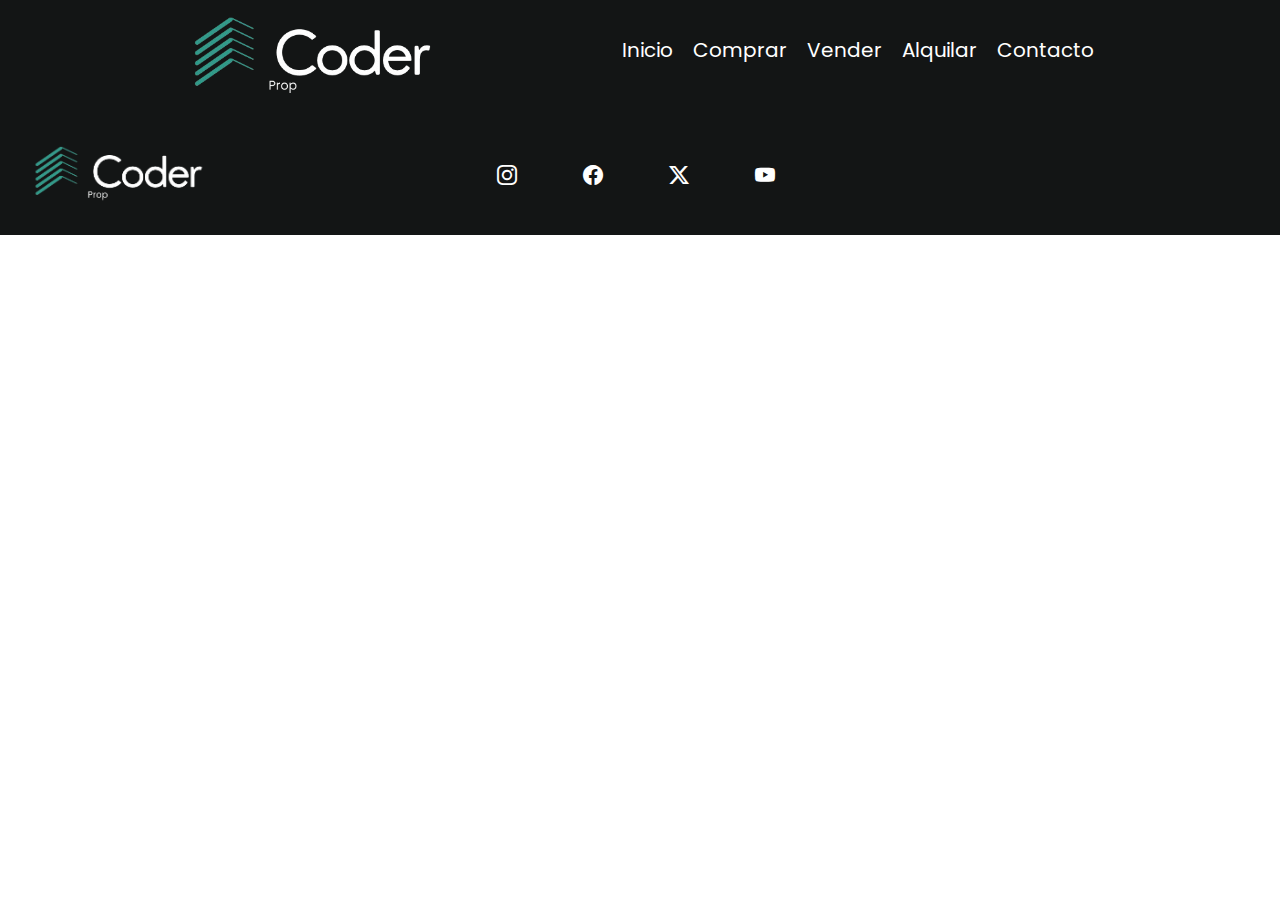
==== pages/alquilar.html @ b3e19122 "“responsive”" ====
<!DOCTYPE html>
<html lang="en">
<head>
    <meta charset="UTF-8">
    <meta name="viewport" content="width=device-width, initial-scale=1.0">
    <!--BOOTSTRAP-->
    <link href="https://cdn.jsdelivr.net/npm/bootstrap@5.3.3/dist/css/bootstrap.min.css" rel="stylesheet" integrity="sha384-QWTKZyjpPEjISv5WaRU9OFeRpok6YctnYmDr5pNlyT2bRjXh0JMhjY6hW+ALEwIH" crossorigin="anonymous">
    <!--ICONS-->
    <link rel="stylesheet" href="https://cdn.jsdelivr.net/npm/bootstrap-icons@1.11.3/font/bootstrap-icons.min.css">
    <link rel="stylesheet" href="../css/style.css">
    <title>Document</title>
</head>
<body>
    <header>
        <h1> <img src="../img/logo.png" alt=""></h1>
        <nav>
                <ul>
                    <li><a href="../index.html">Inicio</a></li>
                    <li><a href="./comprar.html">Comprar</a></li>
                    <li><a href="./vender.html">Vender</a></li>
                    <li><a href="./alquilar.html">Alquilar</a></li>
                    <li><a href="./contacto.html">Contacto</a></li>
                </ul>
             </ul>
                </ul>
                </ul>
        </nav>
    </header>

    <footer>
        <h2><img src="../img/logo.png" alt=""></h2>
        <div>
            <i class="bi bi-instagram"></i>
            <i class="bi bi-facebook"></i>  
            <i class="bi bi-twitter-x"></i>
            <i class="bi bi-youtube"></i>      
        </div>
    </footer>

    <script src="https://cdn.jsdelivr.net/npm/bootstrap@5.3.3/dist/js/bootstrap.bundle.min.js" integrity="sha384-YvpcrYf0tY3lHB60NNkmXc5s9fDVZLESaAA55NDzOxhy9GkcIdslK1eN7N6jIeHz" crossorigin="anonymous"></script>
</body>
</html>
---- css/style.css ----
@import url('https://fonts.googleapis.com/css2?family=Poppins:ital,wght@0,100;0,200;0,300;0,400;0,500;0,600;0,700;0,800;0,900;1,100;1,200;1,300;1,400;1,500;1,600;1,700;1,800;1,900&display=swap');

*{
    margin: 0;
    padding: 0;
    box-sizing: border-box;
}


body {
    font-family: "Poppins", sans-serif;
}

/*!/------HEADER------*/

header{
    background-color: #131515;
    display: flex;
    justify-content: space-around;
    align-items: center;
    padding: 5px;
}

header h1 {
    width: 40px;
    height: 85px;
    display: flex;
    margin: 10px;

}


header nav ul {
    list-style: none;
    display: flex;
}

header nav ul a {
    text-decoration: none;
    font-size: 20px;
    color: white;
}

header nav ul li {
    margin: 10px;
}


/*!/--------------------------MAIN--------------------------------*/



.hero{
    height: 700px;
text-align: center;
color: white;
background-image: url("../img/ciudad.jpg");
background-position: center;
background-repeat: no-repeat;
background-size: cover;
background-attachment: fixed;
display: flex;
flex-direction: column;
justify-content: center;
align-items: center;
}

.hero h2{
    font-size: 60px;
}


.hero p{
color: white;
font-size: 25px;
margin-bottom: 20px;
}


/*!---Estilo de la barra de búsqueda---*/

.search-bar {
    display: flex;
    justify-content: center;
    margin-top: 20px;
    width: 80%; 
    max-width: 600px; 
    margin: 20px auto; 
}

.search-bar input {
    width: 100%;
    padding: 10px;
    font-size: 1rem;
    border: 2px solid #ccc;
    border-radius: 5px 0 0 5px;
    outline: none;
}

.search-bar button {
    background-color: #2b2c28; 
    color: white;
    border: none;
    padding: 10px 20px;
    font-size: 1rem;
    border-radius: 0 5px 5px 0;
    cursor: pointer;
}

.search-bar button:hover {
    background-color: #474942; 
}

/*!---- CAJA DE VER PROPIEDADES*/

.bienvenida {
margin: auto;
display: flex;
justify-content: center;
align-items: center;
background-color: #7de2d1;
margin: 40px auto;
}


.bienvenida div{
    width: 30%;
    padding: 50px;
    margin: 15px;
    border: 1px;
    background-color: white; 
    border-radius: 5px;
    
}

.bienvenida div a{
    background-color: #2b2c28;
    color: white;
    padding: 10px 20px;
    border: 1px solid #131515; 
    border-radius: 5px;
    cursor: pointer; 
    font-size: 16px;
    text-decoration: none;
    font-weight: bold;

}
.bienvenida div h2{
    font-size: 20px;
    font-weight: 700;
    
}

.bienvenida div p{
    font-size: 14px;
    margin-bottom: 20px;
    color: #595959;

}

.bienvenida img{
    width: 742px;
    height: 360px;
    margin: 30px;
    border-radius: 5px;
}

/*! CAJA DE EMPRENDIMIENTO*/

.emprendimiento {
    margin: auto;
    display: flex;
    justify-content: center;
    align-items: center;
    flex-direction: row-reverse;
    background-color: #7DE2D1;
    margin: 40px auto;
    }
    
    
    .emprendimiento div{
    width: 30%;
    padding: 50px;
    margin: 15px;
    border: 1px;
    background-color: white; 
    border-radius: 5px;
        
    }
    
    .emprendimiento div a{
        background-color: #2b2c28;
        color: white;
        padding: 10px 20px;
        border: 1px solid #131515; 
        border-radius: 5px;
        cursor: pointer; 
        font-size: 16px;
        text-decoration: none;
        font-weight: bold;
    }
    
        .emprendimiento div h2{
        font-size: 20px;
        font-weight: 700;
    }
    
    .emprendimiento div p{
        font-size: 14px;
        margin-bottom: 20px;
        color: #595959;
    }
    
    .emprendimiento img{
        width: 742px;
        height: 360px;
        margin: 30px;
        border-radius: 5px;
        object-fit: cover;
    
    }


/*! CAJITAS DE PRODUCTOS*/


.productos h2{
    background-color: #2b2c28;
    color: white;
    text-align: center;
    padding: 10px;
    margin: 20px;
    border-radius: 5px;
}
.productos .productos-contenedor div{
    border: 1px solid grey;  
    border-radius: 5px;
    width: 400px;
    height: 450px;
    text-align: center;
    margin: 15px;
    padding: 30px;
    display: flex;
    flex-direction:column;
    justify-content: space-between;
    box-shadow: 2px 2px 5px #131515;
}
.productos .productos-contenedor div img{
    width: 240px;
    height: 150px;
    display: flex;
    justify-items: center;
    margin: auto;
}

.productos .productos-contenedor div a{
    background-color: #2b2c28;
    color: white;
    padding: 10px 20px;
    border: 1px solid #131515; 
    cursor: pointer; 
    font-size: 16px;
    text-decoration: none;
    font-weight: bold;
    text-align: center;
    margin-top: auto;
    border-radius: 5px;
    
}


.productos .productos-contenedor{
    display: flex;
    justify-content: space-around;
    align-items: center;
    flex-wrap: wrap;
    padding: 30px;
    margin: 30px;
}

.productos div h3{
    text-align: center;
    font-size: 20px;
    margin: 5px;
    font-weight: 700;
}

.productos div p{
    text-align: center;
    font-size: 14px;
    margin-bottom: 20px;
    color: #595959;
}


/*! CAJA DE PRODUCTOS COMPRA VENTA-BOOTSTRAPS Y MAS*/

.imgproducto {
    width: 100%;
    height: auto;
    object-fit: cover;
}


.productostienda{
    display: flex;
    flex-direction: column;
    align-items: center;
    margin: 40px;

    
}

.card {
    max-width: 1350px;
    width: 100%;
}


/*!/------------------------------ASIDE------------------------------*/


aside {
    padding: 20px;
    background-color: #7de2d1; 
}

.banner-container {
    display: flex; 
    justify-content: space-around; 
    align-items: center; 
    gap: 10px; 
}

.banner-container img {
    max-width: 30%; 
    border-radius: 5px; 
    box-shadow: 0 2px 5px rgba(0, 0, 0, 0.2); 
    cursor: pointer; 
}

.permisos{
    display: flex;
    justify-content: space-around;
    align-items: center;
    gap: 10px;
    margin: 30px;
}

.derechos{
    font-size: 12px;
    text-align: center;
    color: black;
}


/*!/------------------------------FOOTER------------------------------*/

footer{
    background-color: #131515 ;
    padding: 20px;
    display: grid;
    grid-template-columns: 33% 33% 33%;
    gap: 2px;
    align-items: center;
}

footer div{
    display: flex;
    justify-content: space-evenly;
}

footer h2{
    width: 20px;
    height: 60px;
    display: flex;
    margin: 10px;
}

footer i{
    font-size: 20px;
    color: white;
}

footer i:hover{
    color: #7de2d1;
}

/*!---------------- MEDIA QUERIES--------------------*/

@media screen and (max-width:1200px) {
    .permisos{
        flex-direction: column;
    }
}

@media screen and (max-width:1070px) {
    header{
        flex-direction: column;
    }

    header h1{
        align-items: center;
        justify-content: center;
        margin: 30px;
    }

    .bienvenida{
        flex-direction: column;
    }

    .bienvenida div{
        width: 90%;
    }

    .bienvenida img{
        display: none;
    }

    .emprendimiento{
        flex-direction: column;
    }

    .emprendimiento div{
        width: 90%;
    }

    .emprendimiento img{
        display: none;
    }

    .banner-container{
        flex-direction: column;

    }
}

@media screen and (max-width:900px){
    .banner-container{
        display: none;
    }
}

@media screen and (max-width:600px){
    footer{
        grid-template-columns: 50% 50%;
    }
}

@media screen and (max-width:500px){
    header nav ul li a{
        font-size: 15px;
    }

    header h1{
        padding: 60px;
    }

    .hero h2{
        font-size: 40px;
    }

    .hero p{
        font-size: 15px;
    }

    footer{
        grid-template-columns: 100%;
    }

}
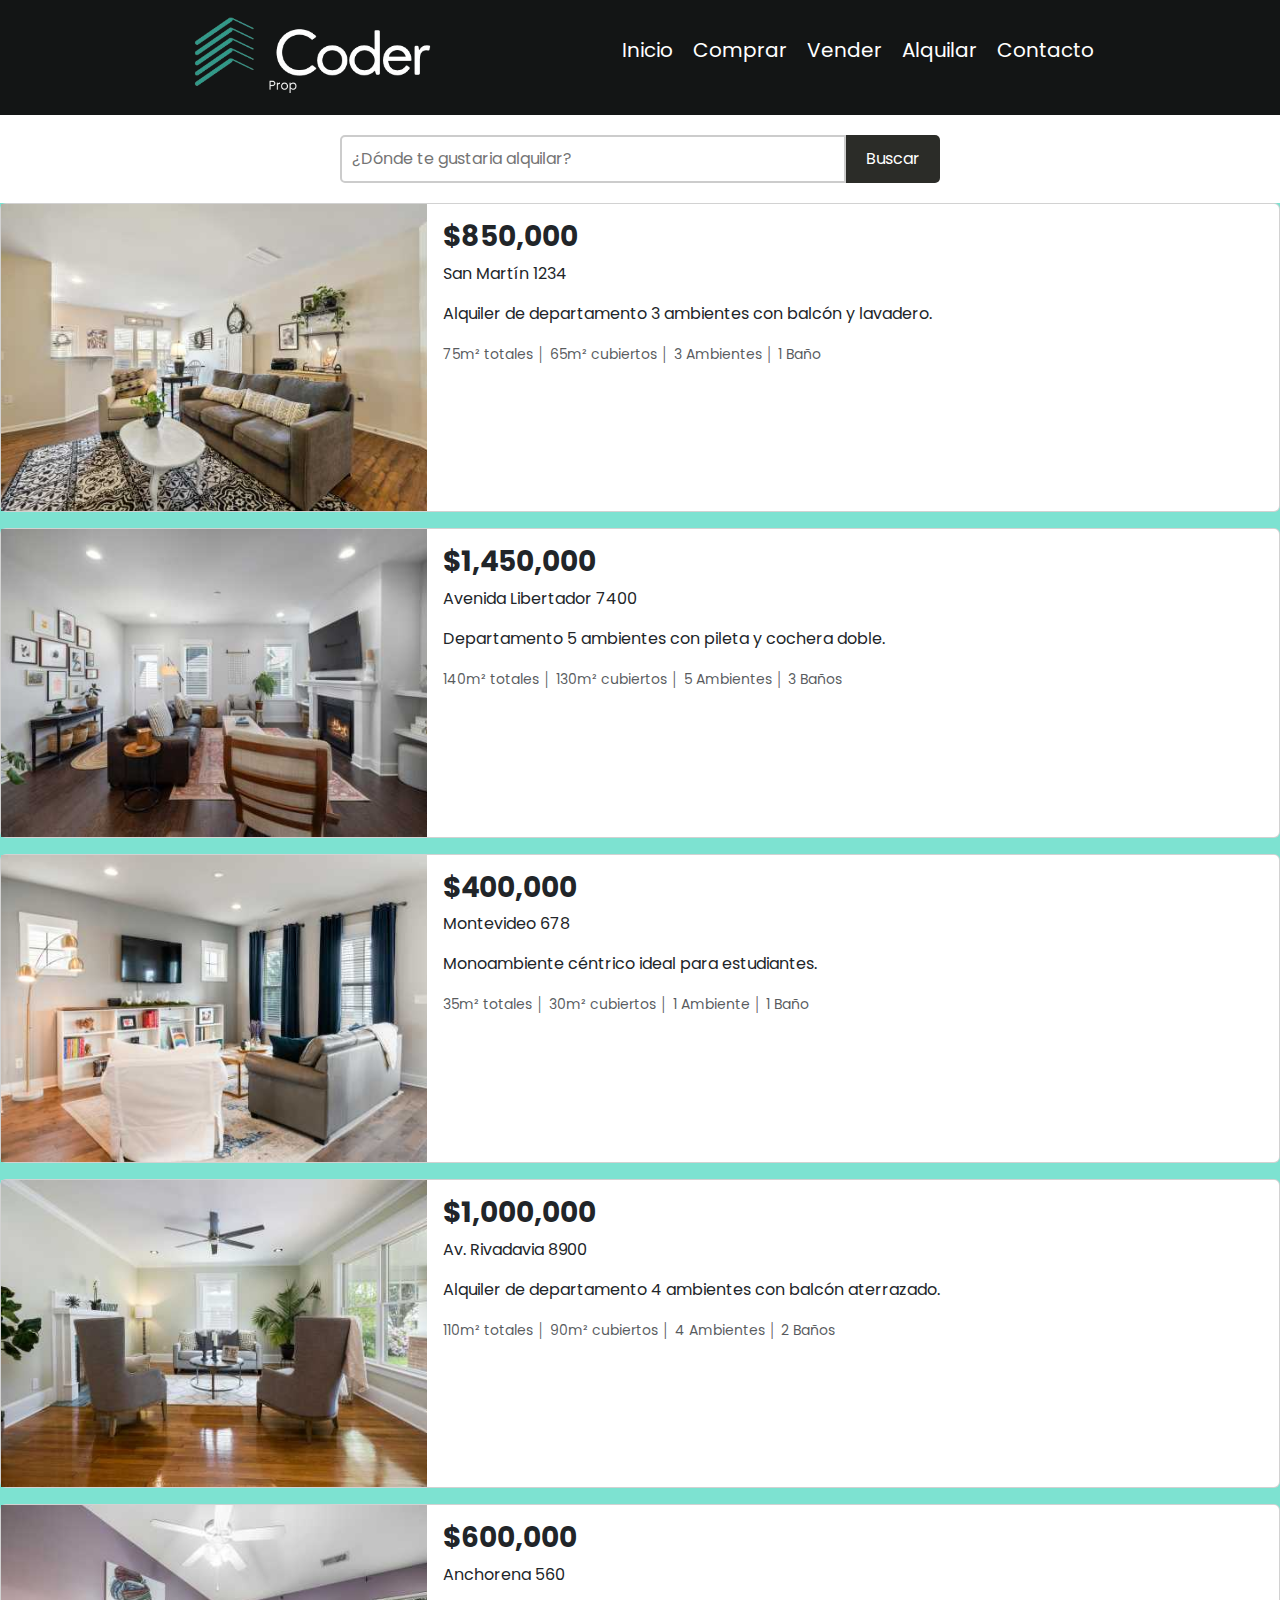
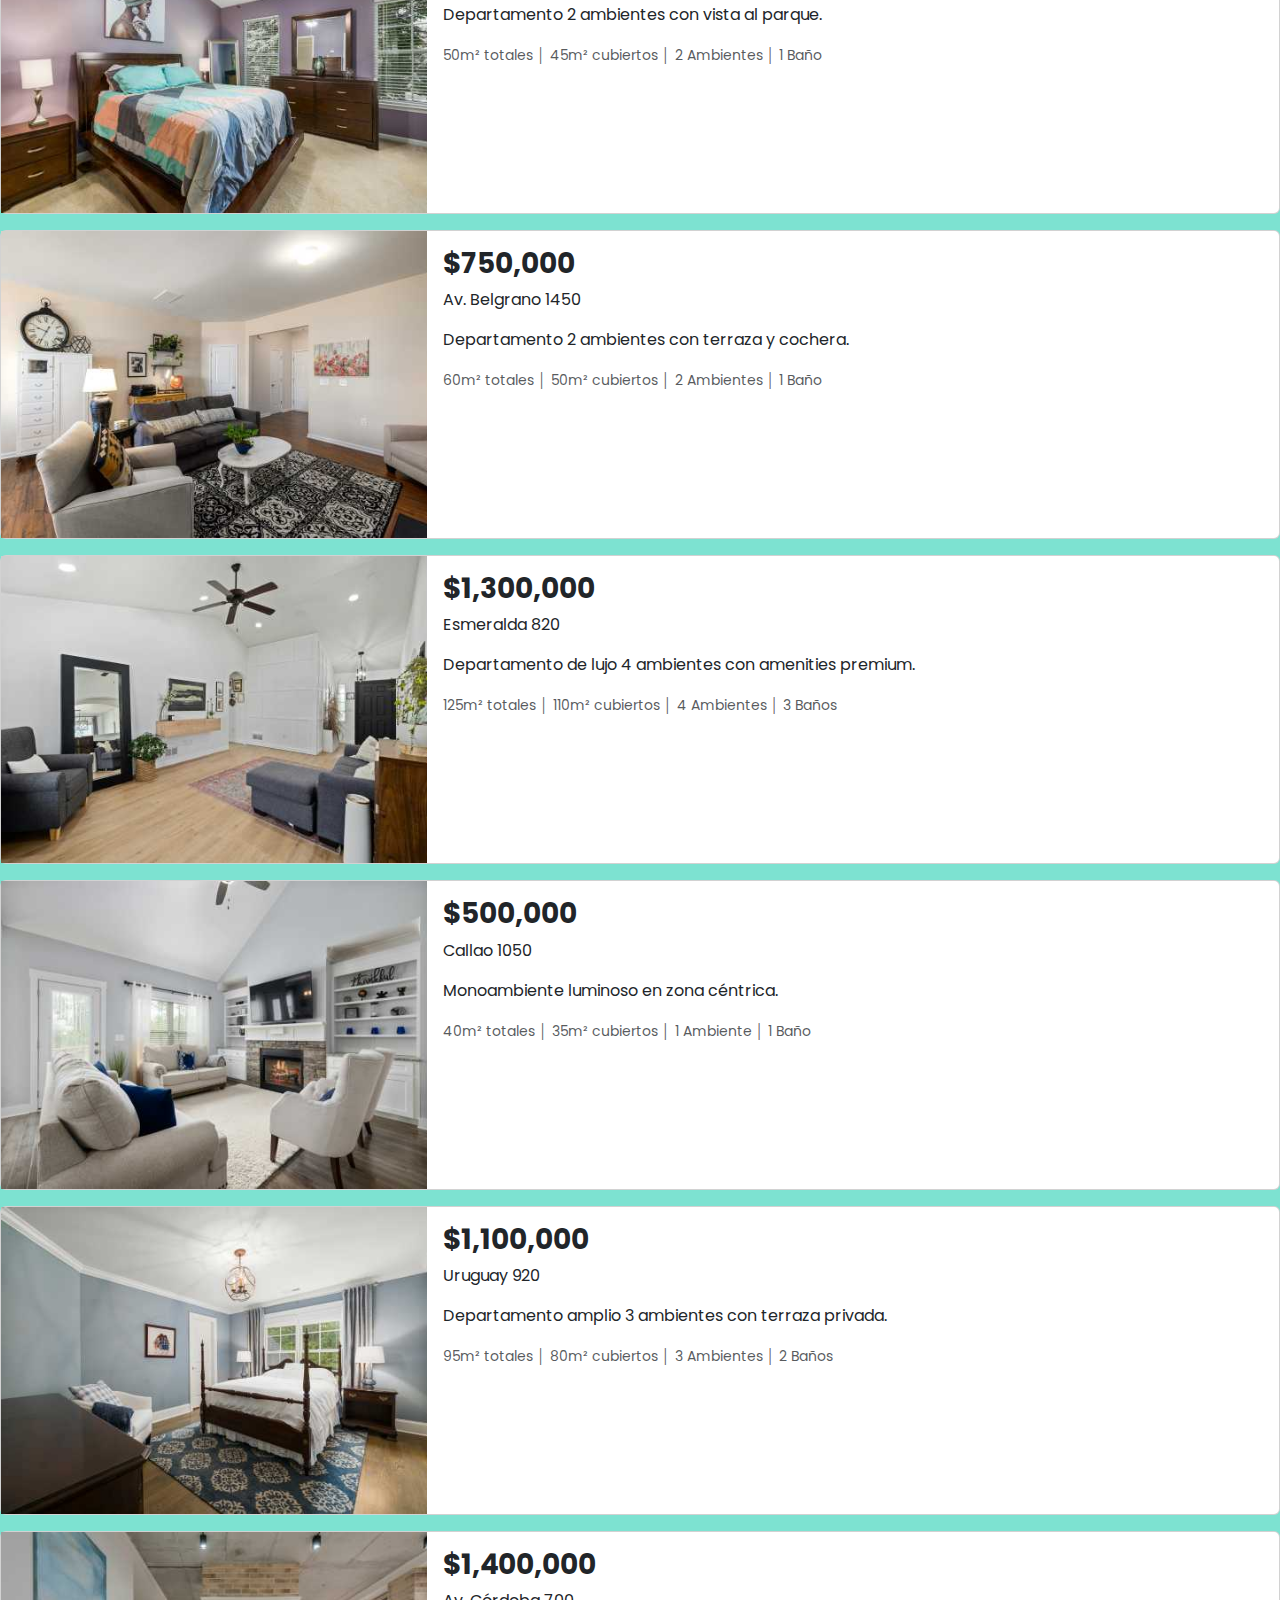
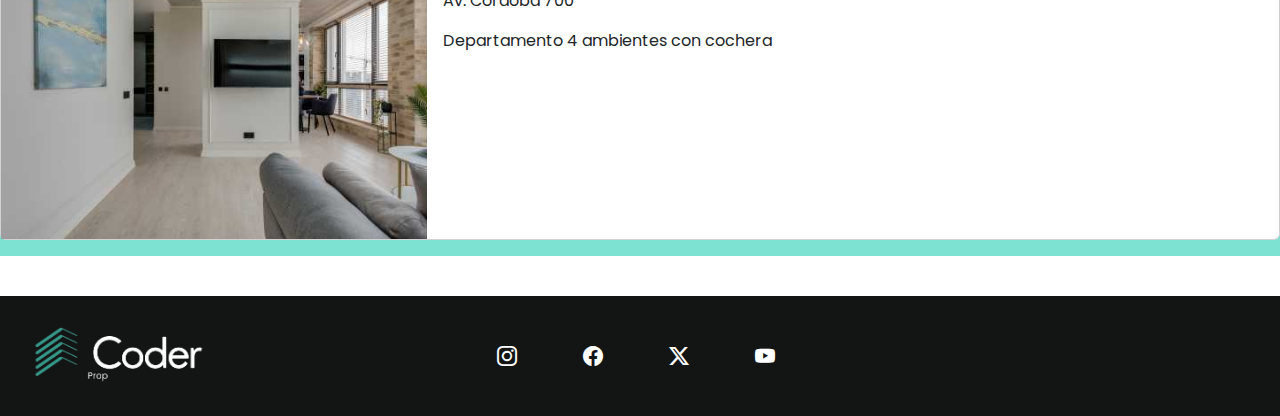
==== commit 91a2549a: "“sassqueries”" ====
--- a/pages/alquilar.html
+++ b/pages/alquilar.html
@@ -7,7 +7,10 @@
     <link href="https://cdn.jsdelivr.net/npm/bootstrap@5.3.3/dist/css/bootstrap.min.css" rel="stylesheet" integrity="sha384-QWTKZyjpPEjISv5WaRU9OFeRpok6YctnYmDr5pNlyT2bRjXh0JMhjY6hW+ALEwIH" crossorigin="anonymous">
     <!--ICONS-->
     <link rel="stylesheet" href="https://cdn.jsdelivr.net/npm/bootstrap-icons@1.11.3/font/bootstrap-icons.min.css">
-    <link rel="stylesheet" href="../css/style.css">
+   <!-- css -->
+    <!-- <link rel="stylesheet" href="./css/style.css"> -->
+    <!-- scss -->
+    <link rel="stylesheet" href="../css/estilos.css">
     <title>Document</title>
 </head>
 <body>
@@ -27,6 +30,161 @@
         </nav>
     </header>
 
+    <main>
+        <div>
+            <form class="search-bar">
+            <input type="text" placeholder="¿Dónde te gustaria alquilar?" name="search">
+            <button type="submit">Buscar</button>
+        </div>
+        <section class="productostienda" class="m-5">
+            <div class="card mb-3" style="max-width: 1350px;">
+                <div class="row g-0">
+                    <div class="col-md-4">
+                        <img class="imgproducto" src="../img/casa3.jpg" class="img-fluid rounded-start" alt="Departamento en alquiler">
+                    </div>
+                    <div class="col-md-8">
+                        <div class="card-body">
+                            <h3 class="fw-bold" class="card-title">$850,000</h3>
+                            <p>San Martín 1234</p>
+                            <p class="card-text">Alquiler de departamento 3 ambientes con balcón y lavadero.</p>
+                            <p class="card-text"><small class="text-body-secondary">75m² totales │ 65m² cubiertos │ 3 Ambientes │ 1 Baño</small></p>
+                        </div>
+                    </div>
+                </div>
+            </div>
+            <div class="card mb-3" style="max-width: 1350px;">
+                <div class="row g-0">
+                    <div class="col-md-4">
+                        <img class="imgproducto" src="../img/casa8.jpg" class="img-fluid rounded-start" alt="Departamento en alquiler">
+                    </div>
+                    <div class="col-md-8">
+                        <div class="card-body">
+                            <h3 class="fw-bold" class="card-title">$1,450,000</h3>
+                            <p>Avenida Libertador 7400</p>
+                            <p class="card-text">Departamento 5 ambientes con pileta y cochera doble.</p>
+                            <p class="card-text"><small class="text-body-secondary">140m² totales │ 130m² cubiertos │ 5 Ambientes │ 3 Baños</small></p>
+                        </div>
+                    </div>
+                </div>
+            </div>
+            <div class="card mb-3" style="max-width: 1350px;">
+                <div class="row g-0">
+                    <div class="col-md-4">
+                        <img class="imgproducto" src="../img/casa1.jpg" class="img-fluid rounded-start" alt="Departamento en alquiler">
+                    </div>
+                    <div class="col-md-8">
+                        <div class="card-body">
+                            <h3 class="fw-bold" class="card-title">$400,000</h3>
+                            <p>Montevideo 678</p>
+                            <p class="card-text">Monoambiente céntrico ideal para estudiantes.</p>
+                            <p class="card-text"><small class="text-body-secondary">35m² totales │ 30m² cubiertos │ 1 Ambiente │ 1 Baño</small></p>
+                        </div>
+                    </div>
+                </div>
+            </div>
+            <div class="card mb-3" style="max-width: 1350px;">
+                <div class="row g-0">
+                    <div class="col-md-4">
+                        <img class="imgproducto" src="../img/casa4.jpg" class="img-fluid rounded-start" alt="Departamento en alquiler">
+                    </div>
+                    <div class="col-md-8">
+                        <div class="card-body">
+                            <h3 class="fw-bold" class="card-title">$1,000,000</h3>
+                            <p>Av. Rivadavia 8900</p>
+                            <p class="card-text">Alquiler de departamento 4 ambientes con balcón aterrazado.</p>
+                            <p class="card-text"><small class="text-body-secondary">110m² totales │ 90m² cubiertos │ 4 Ambientes │ 2 Baños</small></p>
+                        </div>
+                    </div>
+                </div>
+            </div>
+            <div class="card mb-3" style="max-width: 1350px;">
+                <div class="row g-0">
+                    <div class="col-md-4">
+                        <img class="imgproducto" src="../img/casa6.jpg" class="img-fluid rounded-start" alt="Departamento en alquiler">
+                    </div>
+                    <div class="col-md-8">
+                        <div class="card-body">
+                            <h3 class="fw-bold" class="card-title">$600,000</h3>
+                            <p>Anchorena 560</p>
+                            <p class="card-text">Departamento 2 ambientes con vista al parque.</p>
+                            <p class="card-text"><small class="text-body-secondary">50m² totales │ 45m² cubiertos │ 2 Ambientes │ 1 Baño</small></p>
+                        </div>
+                    </div>
+                </div>
+            </div>
+            <div class="card mb-3" style="max-width: 1350px;">
+                <div class="row g-0">
+                    <div class="col-md-4">
+                        <img class="imgproducto" src="../img/casa2.jpg" class="img-fluid rounded-start" alt="Departamento en alquiler">
+                    </div>
+                    <div class="col-md-8">
+                        <div class="card-body">
+                            <h3 class="fw-bold" class="card-title">$750,000</h3>
+                            <p>Av. Belgrano 1450</p>
+                            <p class="card-text">Departamento 2 ambientes con terraza y cochera.</p>
+                            <p class="card-text"><small class="text-body-secondary">60m² totales │ 50m² cubiertos │ 2 Ambientes │ 1 Baño</small></p>
+                        </div>
+                    </div>
+                </div>
+            </div>
+            <div class="card mb-3" style="max-width: 1350px;">
+                <div class="row g-0">
+                    <div class="col-md-4">
+                        <img class="imgproducto" src="../img/casa10.jpg" class="img-fluid rounded-start" alt="Departamento en alquiler">
+                    </div>
+                    <div class="col-md-8">
+                        <div class="card-body">
+                            <h3 class="fw-bold" class="card-title">$1,300,000</h3>
+                            <p>Esmeralda 820</p>
+                            <p class="card-text">Departamento de lujo 4 ambientes con amenities premium.</p>
+                            <p class="card-text"><small class="text-body-secondary">125m² totales │ 110m² cubiertos │ 4 Ambientes │ 3 Baños</small></p>
+                        </div>
+                    </div>
+                </div>
+            </div>
+            <div class="card mb-3" style="max-width: 1350px;">
+                <div class="row g-0">
+                    <div class="col-md-4">
+                        <img class="imgproducto" src="../img/casa7.jpg" class="img-fluid rounded-start" alt="Departamento en alquiler">
+                    </div>
+                    <div class="col-md-8">
+                        <div class="card-body">
+                            <h3 class="fw-bold" class="card-title">$500,000</h3>
+                            <p>Callao 1050</p>
+                            <p class="card-text">Monoambiente luminoso en zona céntrica.</p>
+                            <p class="card-text"><small class="text-body-secondary">40m² totales │ 35m² cubiertos │ 1 Ambiente │ 1 Baño</small></p>
+                        </div>
+                    </div>
+                </div>
+            </div>
+            <div class="card mb-3" style="max-width: 1350px;">
+                <div class="row g-0">
+                    <div class="col-md-4">
+                        <img class="imgproducto" src="../img/casa5.jpg" class="img-fluid rounded-start" alt="Departamento en alquiler">
+                    </div>
+                    <div class="col-md-8">
+                        <div class="card-body">
+                            <h3 class="fw-bold" class="card-title">$1,100,000</h3>
+                            <p>Uruguay 920</p>
+                            <p class="card-text">Departamento amplio 3 ambientes con terraza privada.</p>
+                            <p class="card-text"><small class="text-body-secondary">95m² totales │ 80m² cubiertos │ 3 Ambientes │ 2 Baños</small></p>
+                        </div>
+                    </div>
+                </div>
+            </div>
+            <div class="card mb-3" style="max-width: 1350px;">
+                <div class="row g-0">
+                    <div class="col-md-4">
+                        <img class="imgproducto" src="../img/casa9.jpg" class="img-fluid rounded-start" alt="Departamento en alquiler">
+                    </div>
+                    <div class="col-md-8">
+                        <div class="card-body">
+                            <h3 class="fw-bold" class="card-title">$1,400,000</h3>
+                            <p>Av. Córdoba 700</p>
+                            <p class="card-text">Departamento 4 ambientes con cochera
+        
+    </main>
+
     <footer>
         <h2><img src="../img/logo.png" alt=""></h2>
         <div>
--- a/css/estilos.css
+++ b/css/estilos.css
@@ -0,0 +1,400 @@
+@charset "UTF-8";
+@import url("https://fonts.googleapis.com/css2?family=Poppins:ital,wght@0,100;0,200;0,300;0,400;0,500;0,600;0,700;0,800;0,900;1,100;1,200;1,300;1,400;1,500;1,600;1,700;1,800;1,900&display=swap");
+* {
+  margin: 0;
+  padding: 0;
+  box-sizing: border-box;
+}
+
+body {
+  font-family: "Poppins", sans-serif;
+}
+
+/*! ------------------CAJA DE PRODUCTOS COMPRA VENTA-BOOTSTRAPS---------------------------*/
+.imgproducto {
+  width: 100%;
+  height: auto;
+  object-fit: cover;
+}
+
+.productostienda {
+  display: flex;
+  flex-direction: column;
+  align-items: center;
+  margin: 40px auto;
+  margin-top: 5px;
+  background-color: #7de2d1;
+}
+
+.card {
+  max-width: 1350px;
+  width: 100%;
+}
+
+/*!/------------------------------FORMULARIO VENTA BOOTSTRAP------------------------------*/
+.formventa {
+  display: grid;
+  grid-template-columns: 30% 70%;
+}
+
+.cajaformulario {
+  padding: 10px;
+}
+
+.imgform {
+  width: 100%;
+  height: 100%;
+  background-size: cover;
+  z-index: 0;
+}
+
+header {
+  background-color: #131515;
+  display: flex;
+  justify-content: space-around;
+  align-items: center;
+  padding: 5px;
+}
+header h1 {
+  width: 40px;
+  height: 85px;
+  display: flex;
+  margin: 10px;
+}
+header nav ul {
+  list-style: none;
+  display: flex;
+}
+header nav ul li {
+  margin: 10px;
+}
+header nav ul li a {
+  text-decoration: none;
+  font-size: 20px;
+  color: white;
+}
+
+/*!/--------------------------MAIN--------------------------------*/
+.hero {
+  height: 700px;
+  text-align: center;
+  color: white;
+  background-image: url("../img/ciudad.jpg");
+  background-position: center;
+  background-repeat: no-repeat;
+  background-size: cover;
+  background-attachment: fixed;
+  display: flex;
+  flex-direction: column;
+  justify-content: center;
+  align-items: center;
+}
+.hero h2 {
+  font-size: 60px;
+}
+.hero p {
+  color: white;
+  font-size: 25px;
+  margin-bottom: 20px;
+}
+
+/*!-----------------barra de búsqueda-----------------*/
+.search-bar {
+  display: flex;
+  justify-content: center;
+  margin-top: 20px;
+  width: 80%;
+  max-width: 600px;
+  margin: 20px auto;
+}
+.search-bar input {
+  width: 100%;
+  padding: 10px;
+  font-size: 1rem;
+  border: 2px solid #ccc;
+  border-radius: 5px 0 0 5px;
+  outline: none;
+}
+.search-bar button {
+  background-color: #2b2c28;
+  color: white;
+  border: none;
+  padding: 10px 20px;
+  font-size: 1rem;
+  border-radius: 0 5px 5px 0;
+  cursor: pointer;
+}
+.search-bar button:hover {
+  background-color: #474942;
+}
+
+/*!-------------- CAJA DE VER PROPIEDADES----------------*/
+.bienvenida {
+  margin: auto;
+  display: flex;
+  justify-content: center;
+  align-items: center;
+  background-color: #7de2d1;
+  margin: 40px auto;
+}
+.bienvenida div {
+  width: 30%;
+  padding: 50px;
+  margin: 15px;
+  border: 1px;
+  background-color: white;
+  border-radius: 5px;
+}
+.bienvenida div h2 {
+  font-size: 20px;
+  font-weight: 700;
+}
+.bienvenida div p {
+  font-size: 14px;
+  margin-bottom: 20px;
+  color: #595959;
+}
+.bienvenida div a {
+  background-color: #2b2c28;
+  color: white;
+  padding: 10px 20px;
+  border: 1px solid #131515;
+  border-radius: 5px;
+  cursor: pointer;
+  font-size: 16px;
+  text-decoration: none;
+  font-weight: bold;
+}
+.bienvenida img {
+  width: 742px;
+  height: 360px;
+  margin: 30px;
+  border-radius: 5px;
+}
+
+/*! ------------------------------CAJITAS DE EMPRENDIMIENTO--------------------------*/
+.emprendimiento {
+  margin: auto;
+  display: flex;
+  justify-content: center;
+  align-items: center;
+  flex-direction: row-reverse;
+  background-color: #7DE2D1;
+  margin: 40px auto;
+}
+.emprendimiento div {
+  width: 30%;
+  padding: 50px;
+  margin: 15px;
+  border: 1px;
+  background-color: white;
+  border-radius: 5px;
+}
+.emprendimiento div h2 {
+  font-size: 20px;
+  font-weight: 700;
+}
+.emprendimiento div p {
+  font-size: 14px;
+  margin-bottom: 20px;
+  color: #595959;
+}
+.emprendimiento div a {
+  background-color: #2b2c28;
+  color: white;
+  padding: 10px 20px;
+  border: 1px solid #131515;
+  border-radius: 5px;
+  cursor: pointer;
+  font-size: 16px;
+  text-decoration: none;
+  font-weight: bold;
+}
+.emprendimiento img {
+  width: 742px;
+  height: 360px;
+  margin: 30px;
+  border-radius: 5px;
+  object-fit: cover;
+}
+
+/*! ------------------------------CAJITAS DE PRODUCTOS--------------------------*/
+.productos-contenedor {
+  display: flex;
+  justify-content: space-around;
+  align-items: center;
+  flex-wrap: wrap;
+  padding: 30px;
+  margin: 30px;
+}
+.productos-contenedor div {
+  border: 1px solid grey;
+  border-radius: 5px;
+  width: 400px;
+  height: 450px;
+  text-align: center;
+  margin: 15px;
+  padding: 30px;
+  display: flex;
+  flex-direction: column;
+  justify-content: space-between;
+  box-shadow: 2px 2px 5px #131515;
+}
+.productos-contenedor div img {
+  width: 240px;
+  height: 150px;
+  display: flex;
+  justify-items: center;
+  margin: auto;
+}
+.productos-contenedor div h3 {
+  text-align: center;
+  font-size: 20px;
+  margin: 5px;
+  font-weight: 700;
+}
+.productos-contenedor div a {
+  background-color: #2b2c28;
+  color: white;
+  padding: 10px 20px;
+  border: 1px solid #131515;
+  cursor: pointer;
+  font-size: 16px;
+  text-decoration: none;
+  font-weight: bold;
+  text-align: center;
+  margin-top: auto;
+  border-radius: 5px;
+}
+
+/*!/------------------------------ASIDE------------------------------*/
+aside {
+  padding: 20px;
+  background-color: #7de2d1;
+}
+
+.banner-container {
+  display: flex;
+  justify-content: space-around;
+  align-items: center;
+  gap: 10px;
+}
+.banner-container img {
+  max-width: 30%;
+  border-radius: 5px;
+  box-shadow: 0 2px 5px rgba(0, 0, 0, 0.2);
+  cursor: pointer;
+}
+
+.permisos {
+  display: flex;
+  justify-content: space-around;
+  align-items: center;
+  gap: 10px;
+  margin: 30px;
+}
+
+.derechos {
+  font-size: 12px;
+  text-align: center;
+  color: black;
+}
+
+/*!/--------------------------FOOTER--------------------------------*/
+footer {
+  background-color: #131515;
+  padding: 20px;
+  display: grid;
+  grid-template-columns: 33% 33% 33%;
+  gap: 2px;
+  align-items: center;
+}
+footer h2 {
+  width: 20px;
+  height: 60px;
+  display: flex;
+  margin: 10px;
+}
+footer div {
+  display: flex;
+  justify-content: space-evenly;
+}
+footer div i {
+  font-size: 20px;
+  color: white;
+}
+footer div i:hover {
+  color: #7de2d1;
+}
+
+@media screen and (max-width: 1200px) {
+  .permisos {
+    flex-direction: column;
+  }
+}
+@media screen and (max-width: 1070px) {
+  header {
+    flex-direction: column;
+  }
+  header h1 {
+    align-items: center;
+    justify-content: center;
+    margin: 30px;
+  }
+  .bienvenida {
+    flex-direction: column;
+  }
+  .bienvenida div {
+    width: 90%;
+  }
+  .bienvenida img {
+    display: none;
+  }
+  .emprendimiento {
+    flex-direction: column;
+  }
+  .emprendimiento div {
+    width: 90%;
+  }
+  .emprendimiento img {
+    display: none;
+  }
+  .banner-container {
+    flex-direction: column;
+  }
+}
+@media screen and (max-width: 900px) {
+  .banner-container {
+    display: none;
+  }
+  .imgform {
+    display: none;
+  }
+  .formventa {
+    grid-template-columns: 100%;
+  }
+}
+@media screen and (max-width: 600px) {
+  footer {
+    grid-template-columns: 50% 50%;
+  }
+}
+@media screen and (max-width: 500px) {
+  header nav ul li a {
+    font-size: 15px;
+  }
+  header h1 {
+    padding: 60px;
+  }
+  .hero h2 {
+    font-size: 40px;
+  }
+  .hero p {
+    font-size: 15px;
+  }
+  footer {
+    grid-template-columns: 100%;
+  }
+}
+
+/*# sourceMappingURL=estilos.css.map */
